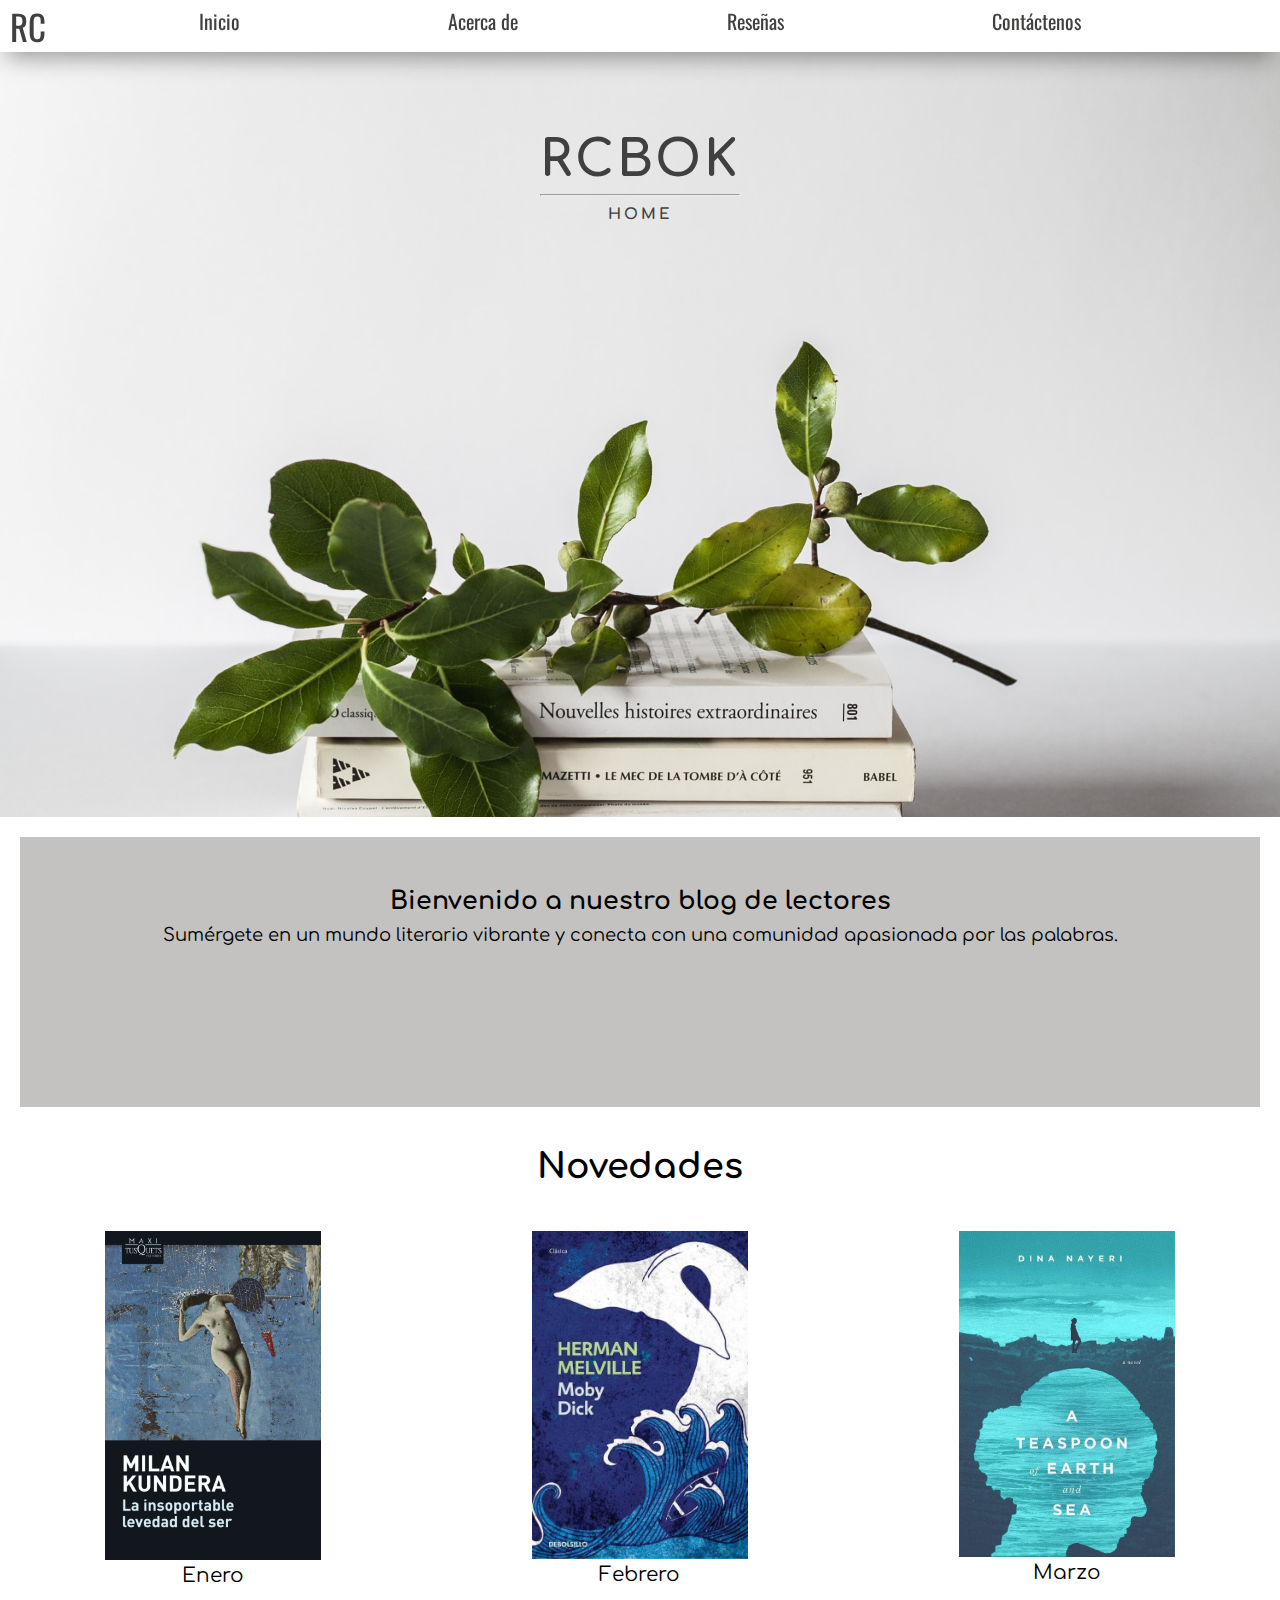
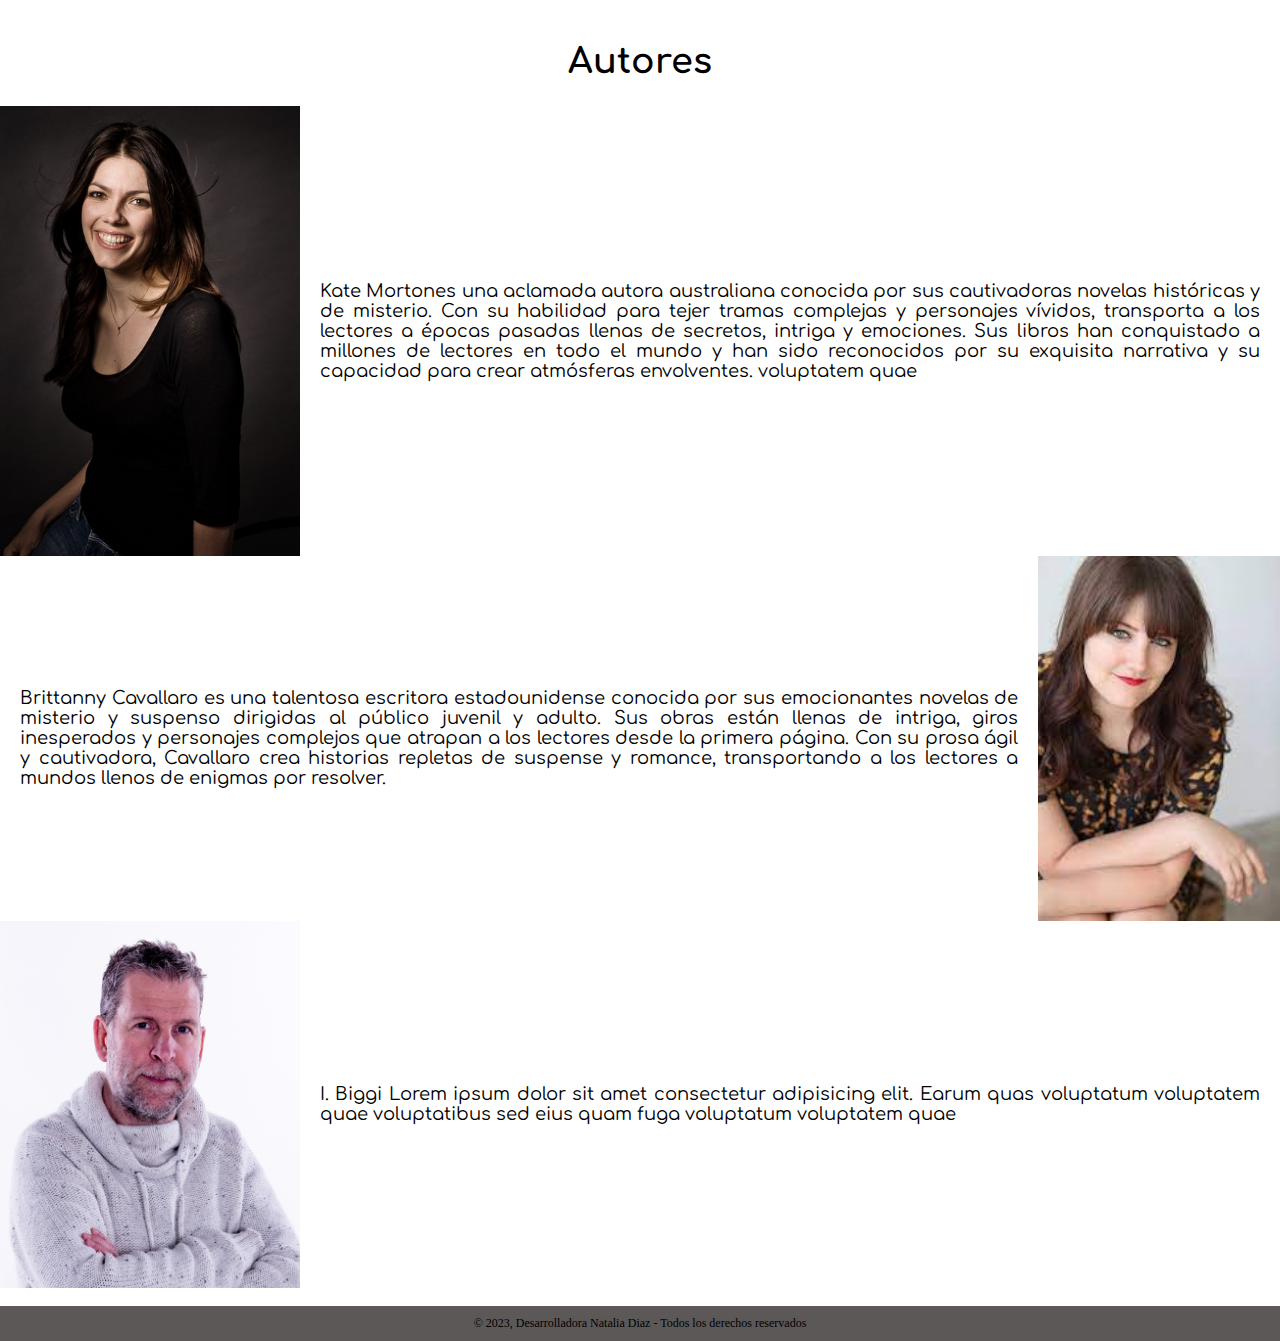
==== docs/index.html @ 5bb3714f "cambios despliegue" ====
<!DOCTYPE html>
<html lang="en">
  <head>
    <meta charset="UTF-8" />
    <meta http-equiv="X-UA-Compatible" content="IE=edge" />
    <meta name="viewport" content="width=device-width, initial-scale=1.0" />
    <link rel="stylesheet" href="./style.css" />
    <link
      rel="stylesheet"
      href="https://fonts.googleapis.com/css2?family=Material+Symbols+Outlined:opsz,wght,FILL,GRAD@20..48,100..700,0..1,-50..200"
    />
    <title>Inicio</title>
  </head>
  <body>
    <header class="header">
      <a href="./index.html" class="logo">RC</a>
      <input type="checkbox" id="side-menu" class="side-menu" />
      <label for="side-menu" class="hamb"
        ><span class="hamb-line"></span
      ></label>
      <nav class="nav">
        <ul class="menu">
          <li><a href="./index.html">Inicio</a></li>
          <li><a href="./components/about/about.html">Acerca de</a></li>
          <li><a href="./components/reviews/reviews.html">Reseñas</a></li>
          <li><a href="./components/contact/contact.html">Contáctenos</a></li>
        </ul>
      </nav>
    </header>
    <section class="banner-home">
      <div class="text-banner">
        <h1>RCBOK</h1>
        <hr />
        <h2>HOME</h2>
      </div>
    </section>

    <div class="main-container">
      <main class="main-content">
        <h3>Bienvenido a nuestro blog de lectores</h3>
        <p>
          Sumérgete en un mundo literario vibrante y conecta con una comunidad apasionada por las palabras.
        </p>
      </main>
    </div>
    <h4>Novedades</h4>
    <section class="news-container">
      <div class="new-card">
        <img src="./images/libro-2.jpg" alt="libro-2" />
        <p>Enero</p>
      </div>

      <div class="new-card">
        <img src="./images/libro-3.jpg" alt="libro-2" />
        <p>Febrero</p>
      </div>

      <div class="new-card">
        <img src="./images/libro-4.jpg" alt="libro-2" />
        <p>Marzo</p>
      </div>
    </section>

    <h4>Autores</h4>
    <section class="autor-container">
      <img src="./images/autor1.jpg" alt="Kate Morton">
      <div class="autor-content">
        <p><span>Kate Morton</span>es una aclamada autora australiana conocida por sus cautivadoras novelas históricas y de misterio. Con su habilidad para tejer tramas complejas y personajes vívidos, transporta a los lectores a épocas pasadas llenas de secretos, intriga y emociones. Sus libros han conquistado a millones de lectores en todo el mundo y han sido reconocidos por su exquisita narrativa y su capacidad para crear atmósferas envolventes.
          voluptatem quae</p>
      </div>
    </section>

    <section class="autor-container">
      <div class="autor-content">
        <p><span>Brittanny Cavallaro</span> es una talentosa escritora estadounidense conocida por sus emocionantes novelas de misterio y suspenso dirigidas al público juvenil y adulto. Sus obras están llenas de intriga, giros inesperados y personajes complejos que atrapan a los lectores desde la primera página. Con su prosa ágil y cautivadora, Cavallaro crea historias repletas de suspense y romance, transportando a los lectores a mundos llenos de enigmas por resolver. </p>
      </div>
      <img src="./images/autor2.jpg" alt="Brittanny Cavallaro">
    </section>

    <section class="autor-container">
      <img src="./images/autor3.png" alt="i Biggi">
      <div class="autor-content">
        <p><span>I. Biggi</span> Lorem ipsum dolor sit amet consectetur adipisicing elit. Earum quas
          voluptatum voluptatem quae voluptatibus sed eius quam fuga voluptatum
          voluptatem quae</p>
      </div>
    </section>
<br>
    <footer>
      <p>&copy; 2023, Desarrolladora Natalia Diaz - Todos los derechos reservados</p>
    </footer>
  </body>
</html>
---- docs/style.css ----
@import url('https://fonts.googleapis.com/css2?family=Comfortaa:wght@300;400&family=Merriweather:wght@300&family=Oswald&family=Roboto+Mono&display=swap');


 /* font-family: 'Comfortaa', cursive;
font-family: 'Merriweather', serif;
font-family: 'Oswald', sans-serif;
font-family: 'Roboto Mono', monospace;*/


   
* {
  margin: 0;
  padding: 0;
  box-sizing: border-box;
  
 
}

body {
  width: 100vw;
  color:black;
  overflow-x: hidden;
  box-sizing: border-box;
  /*background: radial-gradient(circle, rgba(27, 36, 55, 1) 0%, rgba(13, 13, 17, 1) 91%);*/
}



 /*MENU DESPLEABLE*/

 a
{
    text-decoration: none;
    font-family: 'Oswald', sans-serif;
    font-size: 20px;
   
}

ul
{
    list-style: none;
    display: flex;
    flex-direction: column;
    align-items:center;
 
  
}

.header
{
    background-color: #ffff;
    box-shadow: -1px 13px 23px -8px rgba(0,0,0,0.39);
    position: sticky;
    top: 0;
    width: 100%;
}

.logo
{
    display: inline-block;
    color:#3E413D;
    font-size: 35px;
    margin-left: 10px;
}

.nav
{
    width: 100%;
    height: 100%;
    position: fixed;
    background-color: #D3D8D2;
    overflow: hidden;
    max-height: 0;
    transition: max-height .5s ease-out;
    
}

.menu
{
  display: flex;
  justify-content: space-around;
  height: 80%;
}

.menu a
{
    display: block;
    padding: 10px;
    color: #3E413D;
   
}

.menu a:hover
{
    border-bottom: solid 2px #3E413D;
}

.hamb
{
    cursor: pointer;
    float: right;
    padding: 25px 20px;
}


.hamb-line 
{
    background: #3E413D;
    display: block;
    height: 2px;
    position: relative;
    width: 24px;

}

.hamb-line::before,
.hamb-line::after
{
    background: #3E413D;
    content: '';
    display: block;
    height: 100%;
    position: absolute;
    transition: all .2s ease-out;
    width: 100%;
}

.hamb-line::before
{
    top: 5px;
}

.hamb-line::after
{
    top: -5px;
}

.side-menu 
{
    display: none;
}

.side-menu:checked ~ nav
{
    max-height: 100%;
}

.side-menu:checked ~ .hamb .hamb-line 
{
    background: transparent;
}

.side-menu:checked ~ .hamb .hamb-line::before 
{
    transform: rotate(-45deg);
    top:0;
}

.side-menu:checked ~ .hamb .hamb-line::after 
{
    transform: rotate(45deg);
    top:0;
}

@media (min-width: 768px)
{
    .nav
    {   display: flex;
        flex-direction: column;
        max-height: none;
        top: 0;
        position: absolute;
        width: 100%;
        background-color: transparent;
        
        
    }

    .menu{
        flex-direction: row;
        justify-content: space-evenly;
        
        
    }
    
    .menu a:hover
    {
        background-color: transparent;
        border-bottom: solid 2px #3E413D;
    }

    .hamb
    {
        display: none;
    }
}




/* SECCION BANNER */

.banner-home{
  width: 100%;
  height: 40vh;
  background-image: url(./images/banner-libros2.jpg);
  background-size: cover;
  background-position-y: calc(55%);
  display: flex;
  justify-content: center;
  
}

.text-banner h1{
    color: #3E413D;
    font-family: 'Comfortaa', cursive;
    font-size: 30px;
    font-style: bold;
    letter-spacing: 3px;
    text-align: center;
    margin-top: 55%;
    margin-bottom: 3%;
}

.text-banner h2 {
    color: #3E413D;
    font-family: 'Comfortaa', cursive;
    font-size: 8px;
    letter-spacing: 3px;
    margin-top: 5%;
    text-align: center;  
}

.main-container{
    display: flex;
    flex-direction: row;
    padding: 20px;
}
.main-content{
    width: 100%;
    height: 20vh;
    text-align: center;
    background-color:#C3C2C0;
    padding: 20px;
    
}

.main-content h3 {
    font-family: 'Comfortaa', cursive;
    font-size: 16px;
    margin-bottom: 20px;
}

.main-content p{
    font-family: 'Comfortaa', cursive;
    font-size: 12px;

}
h4{
    font-family: 'Comfortaa', cursive;
    font-size: 20px;
    text-align: center;
    padding-bottom: 15px;
}
.news-container{
    display: flex;
    justify-content: space-between;
    margin-bottom: 15px;
    width: 100vw;
}

.new-card{
    padding: 20px;
    width: 30%;
    
}
.new-card img{
 width: 100%;

}

.new-card p{
    font-family: 'Comfortaa', cursive;
    text-align: center;
    font-size: 12px;
}

.autor-container{
    display: flex;
    
}

.autor-container img{
    display: flex;
    width: 40%;
}

.autor-content{
    display: flex;
    flex-wrap: wrap;
    text-align: justify;
    align-content: center;
    padding: 20px;
}

.autor-content p {
    font-family: 'Comfortaa', cursive;
    font-size: 12px;

}

footer {
    background-color: #5c5858;
    padding: 10px;
    text-align: center;
    bottom: 0;
    height: 5%;
    width: 100%;
    font-size: 12px;
  }
  /*RESPONSIVE PARA TABLETAS*/

  @media screen and (min-width: 768px)  and (max-width: 920px) {
    .text-banner h1{
        font-size: 45px;
    }
    
    .text-banner h2 {
        font-size: 18px;
    }
    
    .main-content{
        padding-top: 5%;
        padding: 20px;
    }
    
    .main-content h3 {
        font-size: 26px;
        margin: 30px;
        font-weight: bold;
        
    }
    
    h4{
        font-size: 35px;
        padding-bottom: 40px;
        padding-top: 20px;
    }

    .news-container{
        display: flex;
        justify-content: space-between;
        margin-bottom: 15px;
        width: 100vw;
    }
    
    .new-card p{
        padding-top: 8px;
        font-size: 18px;
        font-weight: bold;
    }
    

    .autor-content p {
        font-size: 20px;
    }
  }


/*RESPONSIVE PARA DESKTOP NORMALES*/
 
@media screen and (min-width: 1024px)  and (max-width: 1280px){

.banner-home{
    height: 80vh;
    background-position-y: calc(62%);
  }
  
  .text-banner h1{
      font-size: 45px;
      margin-top: 40%;
  }
  
  .text-banner h2 {
      font-size: 20px;
  }
  
  .main-content{
      height: 35vh;
      background-color: #C3C2C0;
      padding: 45px 20px 20px 20px;
      
  }
  
  .main-content h3 {
      font-size: 25px;
  }
  
  .main-content p {
    font-family: 'Comfortaa', cursive;
    font-size: 18px;
  }

  h4{
      font-size: 38px;
      padding-top: 3%;
      padding-bottom: 3%;
  }
 
.news-container{
    justify-content: space-evenly;
}
  .new-card {
    width: 25%;
  }

  .new-card p{
      font-size: 20px;
  }
   
  .autor-container img{
      width: 250px;
  }
  
  .autor-content p {
      font-size: 16px;
    }
  } 

/*RESPONSIVE PARA DESKTOP GRANDES*/

@media screen and (min-width: 1025px){


.banner-home{
    height: 85vh;
    background-position-y: calc(64%);
    
  }
  
  .text-banner h1{
      font-size: 50px;
      font-style: bold;
      letter-spacing: 3px;
      text-align: center;
      margin-top: 40%;
      margin-bottom: 3%;
  }
  
  .text-banner h2 {
      font-size: 15px; 
  }
  

  .main-content{
      height: 30vh;
      background-color: #C3C2C0;
      padding: 50px 20px 20px 20px;
      
  }
  
  .main-content h3 {
      font-size: 25px;
      margin-bottom: 10px;
  }

  .main-content p {
    font-size: 18px;
    font-family: 'Comfortaa', cursive;
}
  
  h4{
      font-family: 'Comfortaa', cursive;
      font-size: 35px;
      text-align: center;
      padding-bottom: 25px;
      padding-top: 20px;
  }
  .news-container{
      display: flex;
      justify-content: space-around;
      margin-bottom: 15px;
      width: 100vw;
  }
  
  .new-card{
      width: 20%;   
  }

  .autor-container{
    display: flex;
    align-content: center;
    width: 100%;
  }

  .autor-container img{
      width: 300px;

  }
  
  .autor-content{
      width: 100%;
  }
  
  .autor-content p {
      font-family: 'Comfortaa', cursive;
      font-size: 18px;

  
  }


}
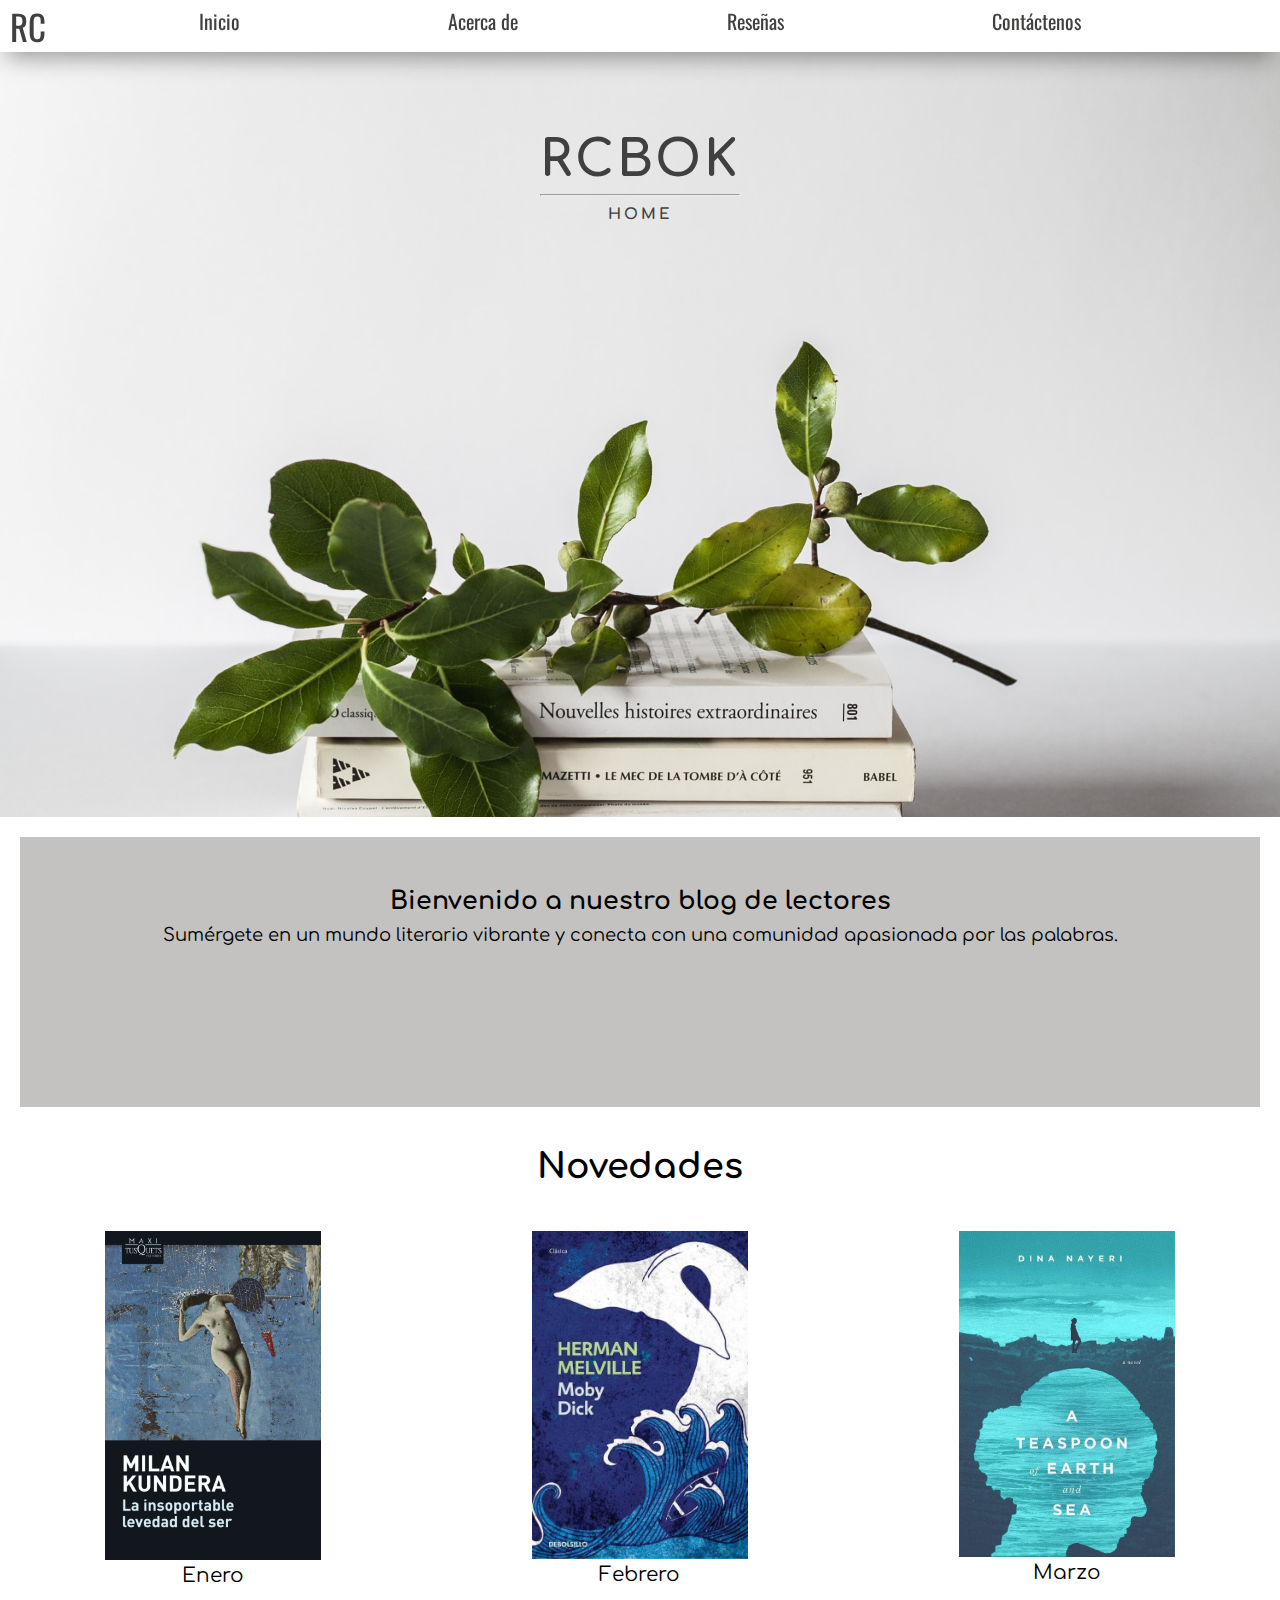
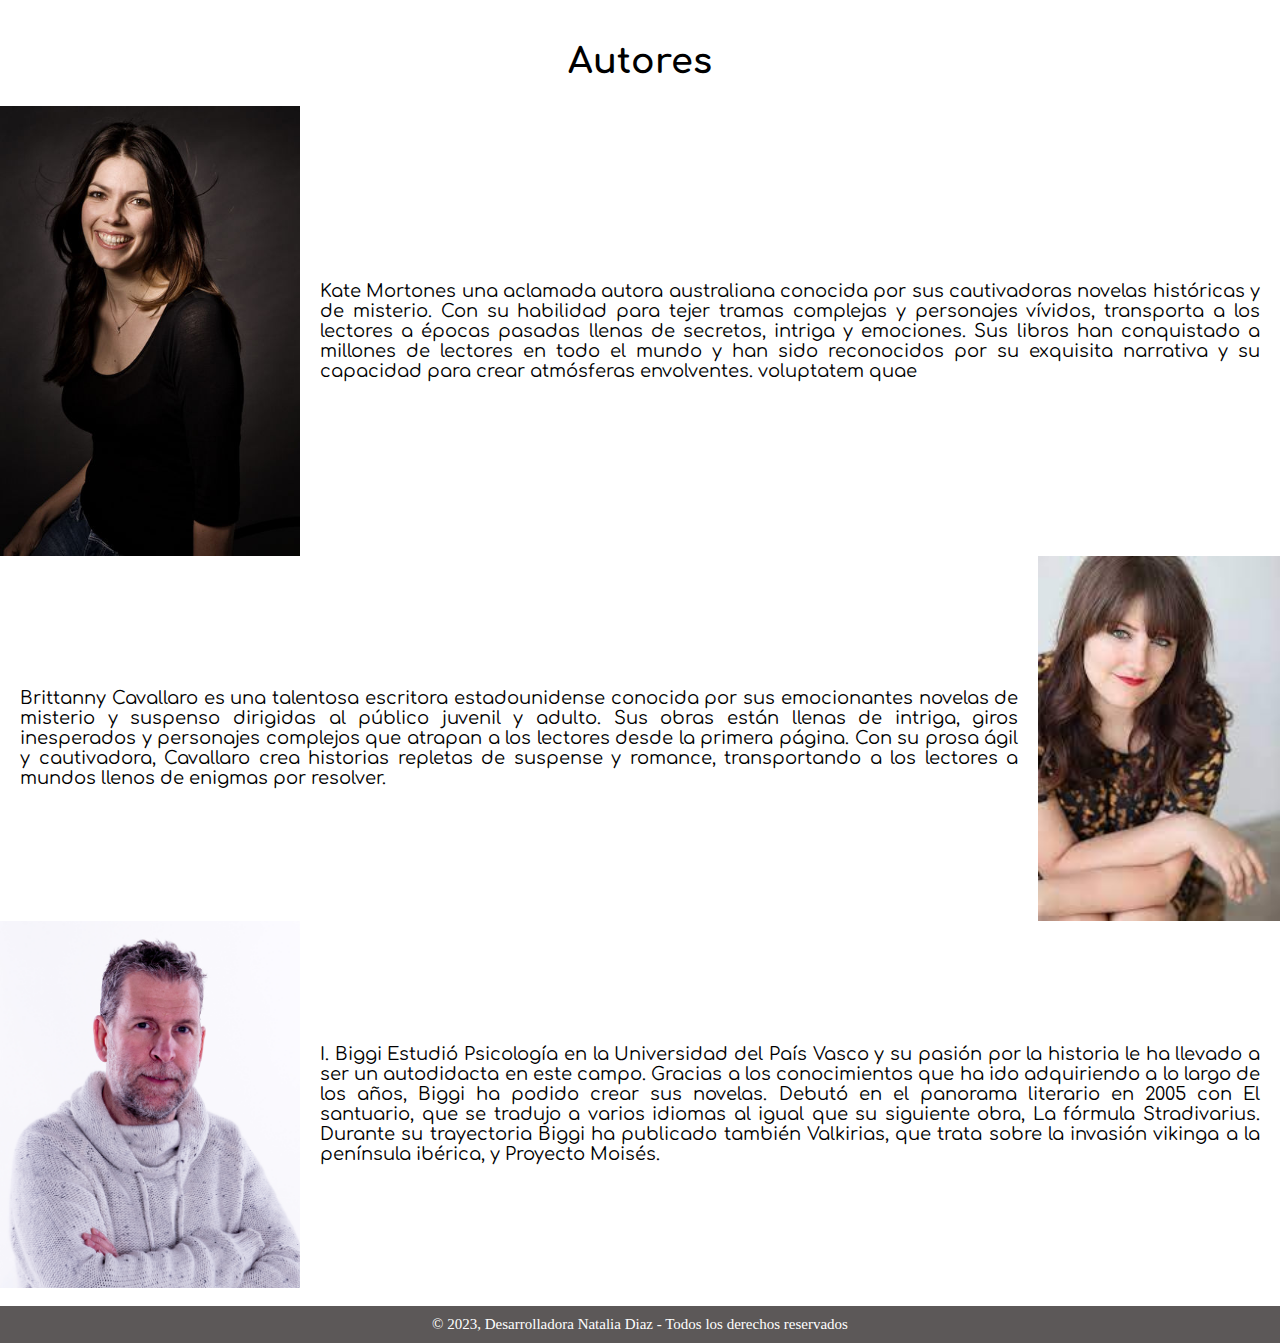
==== commit d172c9db: "Ultimos cambios para entrega" ====
--- a/docs/index.html
+++ b/docs/index.html
@@ -80,9 +80,8 @@
     <section class="autor-container">
       <img src="./images/autor3.png" alt="i Biggi">
       <div class="autor-content">
-        <p><span>I. Biggi</span> Lorem ipsum dolor sit amet consectetur adipisicing elit. Earum quas
-          voluptatum voluptatem quae voluptatibus sed eius quam fuga voluptatum
-          voluptatem quae</p>
+        <p><span>I. Biggi</span> Estudió Psicología en la Universidad del País Vasco y su pasión por la historia le ha llevado a ser un autodidacta en este campo. Gracias a los conocimientos que ha ido adquiriendo a lo largo de los años, Biggi ha podido crear sus novelas.
+          Debutó en el panorama literario en 2005 con El santuario, que se tradujo a varios idiomas al igual que su siguiente obra, La fórmula Stradivarius. Durante su trayectoria Biggi ha publicado también Valkirias, que trata sobre la invasión vikinga a la península ibérica, y Proyecto Moisés.</p>
       </div>
     </section>
 <br>
--- a/docs/style.css
+++ b/docs/style.css
@@ -311,12 +311,13 @@
 
 footer {
     background-color: #5c5858;
+    color: white;
     padding: 10px;
     text-align: center;
     bottom: 0;
     height: 5%;
     width: 100%;
-    font-size: 12px;
+    font-size: 15px;
   }
   /*RESPONSIVE PARA TABLETAS*/
 
